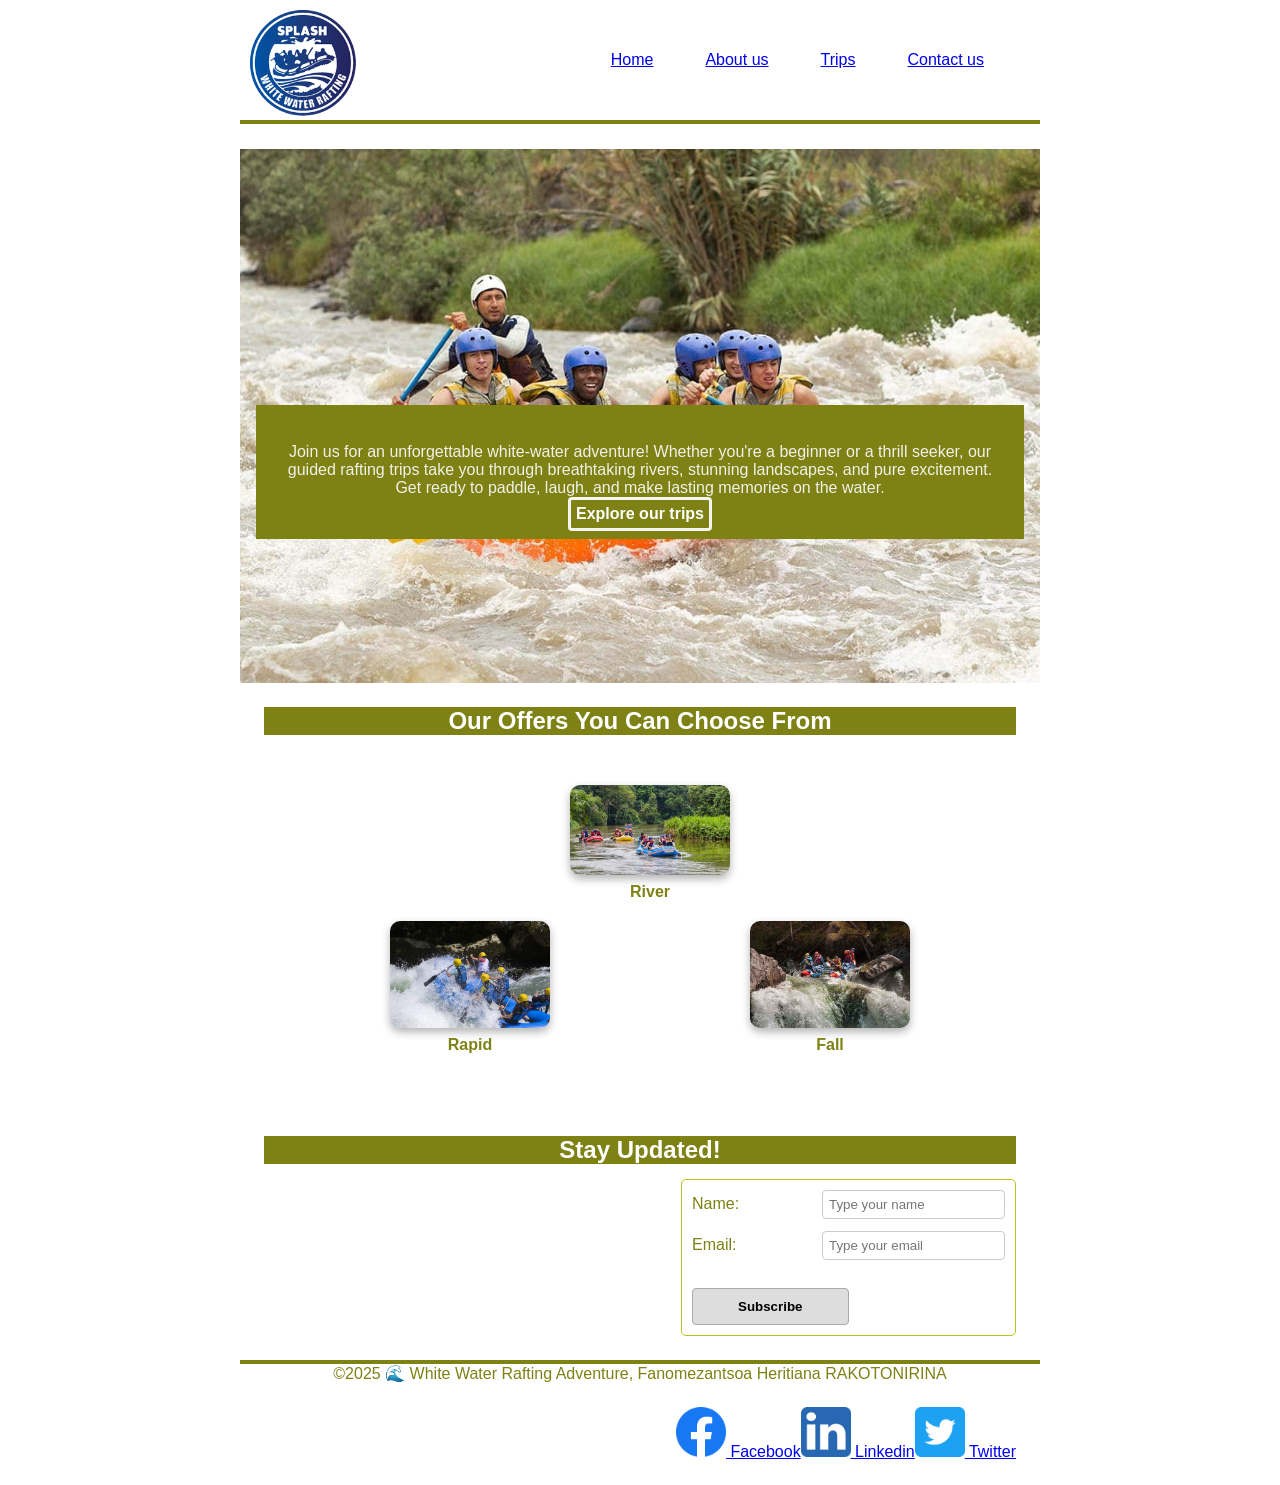
==== wwr/index.html @ 39a03549 "final" ====
<!DOCTYPE html>
<html lang="en">

<head>
  <meta charset="UTF-8">
  <meta name="viewport" content="width=device-width, initial-scale=1.0">
  <link rel="stylesheet" href="styles/rafting.css">
  <meta name="description"
    content="Our White Water Rafting page is dedicated to sharing our passion for rafting adventures with you. Don't hesitate to ask us.">
  <meta name="author" content="Fanomezantsoa Heritiana RAKOTONIRINA">
  <title>Home - White Water Rafting Adventure</title>
</head>

<body>
  <header>
    <img src="images/splash.png" alt="Company logo" width="120">
    <nav>
      <ul>
        <li><a href="index.html">Home</a></li>
        <li><a href="about.html">About us</a></li>
        <li><a href="trips.html">Trips</a></li>
        <li><a href="contact.html">Contact us</a></li>
      </ul>
    </nav>
  </header>

  <main>
    <div class="hero-home">
      <img src="images/hero_large.jpg" alt="Group of people rafting on a white-water river" width="200">
      <article>
        <p>Join us for an unforgettable white-water adventure! Whether you're a beginner or a thrill seeker, our
          guided rafting
          trips take you through breathtaking rivers, stunning landscapes, and pure excitement. Get ready to
          paddle, laugh, and
          make lasting memories on the water.</p>
        <a href="trips.html" class="btn">Explore our trips</a>
      </article>
    </div>

    <section>
      <h2>Our Offers You Can Choose From</h2>
      <div class="offer">
        <figure>
          <img src="images/river.jpg" alt="This is a memory from our river rafting" width="200">
          <figcaption>River</figcaption>
        </figure>
        <figure>
          <img src="images/rapid.jpg" alt="This is a memory from a rapid flowing" width="200">
          <figcaption>Rapid</figcaption>
        </figure>
        <figure>
          <img src="images/fall.jpg" alt="This is a rafting from our slight fall" width="200">
          <figcaption>Fall</figcaption>
        </figure>

      </div>

    </section>

    <section>
      <h2>Stay Updated!</h2>
      <div class="update">
        <p>Don’t miss our next adventure! Subscribe to our newsletter and stay informed as we introduce new and
          exciting rafting
          journeys every two months.</p>
        <form>
          <!-- Personal Info -->
          <fieldset>
            <div class="field-row">
              <label for="name">Name:</label>
              <input type="text" id="name" placeholder="Type your name" name="name" required>
            </div>
            <div class="field-row">
              <label for="email">Email:</label>
              <input type="email" id="email" placeholder="Type your email" name="email" required>
            </div>
          </fieldset>
          <button type="submit">Subscribe</button>
        </form>

      </div>
    </section>

  </main>

  <footer>
    <p1>&copy;2025 &#127754; White Water Rafting Adventure, Fanomezantsoa Heritiana RAKOTONIRINA</p1>
    <nav class="socialmedia">
      <a href="https://www.facebook.com">
        <img src="images/facebook.png" alt="Facebook logo" height="50">
        Facebook
      </a>
      <a href="https://www.linkedin.com">
        <img src="images/linkedin.png" alt="Linkedin logo" height="50">
        Linkedin
      </a>
      <a href="https://www.twitter.com">
        <img src="images/twitter.png" alt="Twitter logo" height="50">
        Twitter
      </a>
    </nav>
  </footer>
</body>

</html>
---- wwr/styles/rafting.css ----
:root {
    --rafting-color: #b0b600db;
    --rafting-color-dark: #7e8114;
    --rafting-color-medium: #464702;
    --rafting-color-light: #f2f47b;
    --rafting-color-text: white;
    --rafting-font-family: 'Arial', sans-serif;
    --rafting-heading-font: 'Georgia', sans-serif;
    --rafting-body-font: Arial, Roboto, sans-serif;
}

* {
    box-sizing: border-box;
    margin: 0;
    padding: 0;
}

header {
    background-color: white;
    color: var(--rafting-color-text);
    font-family: var(--rafting-heading-font);
    text-align: center;
    display: grid;
    grid-template-columns: auto 1fr;
    align-items: center;
    border-bottom: var(--rafting-color-dark) 4px solid;
}

nav {
    display: flex;
    justify-content: flex-end;
}

nav ul {
    display: flex;
    align-items: center;
    justify-content: flex;
    padding: 8px 16px;

}

nav li {
    display: flex;
    align-items: center;
    justify-content: flex;
    padding: 8px 16px;
    background-color: var(--rafting-color-text);
    color: var(--rafting-body-font);
    margin-left: 20px;
    text-decoration: none;
}

nav a:hover {
    background-color: var(--rafting-color-medium);
    color: var(--rafting-color-font);
    text-decoration: underline;
}

body {
    font-family: var(--rafting-body-font);
    color: var(--rafting-color-dark);

}

body,
header,
footer {
    width: 800px;
    margin: auto;
}

h1,
h2 {
    font-family: var(--rafting-heading-font);
    color: var(--rafting-color-text);
}

nav,
p,
section,
article {
    margin: 16px;
    padding: 8px;
}

.contact h1,
p {
    position: relative;
    margin-top: 15px;
    padding: 10px;
    font-size: 1.2em;
    color: var(--rafting-color-dark);
    text-align: center;
    opacity: 0.9;
}

.contact h1 {
    font-size: 2em;
    font-weight: bold;
}

p {
    top: 15px;
    /*text-align: center;*/
    /*background-color: white;*/
    color: var(--rafting-color-text);
    padding: 1px;
    margin: 10px 0;
    font-size: 1em;
}

.socialmedia a {

    /*text-decoration: none;*/
    /*background-color: var(--rafting-body-font);*/

}

.hero {
    margin-top: 25px;
    position: relative;
}

.hero img {
    display: block;
    width: 100%;
    height: auto;
}

h1 {
    position: absolute;
    top: 20px;
    width: 100%;
    text-align: center;
    background-color: var(--rafting-color-dark);
    color: var(--rafting-color-text);
    padding: 16px;
    opacity: 0.7;
}

h2 {
    background-color: var(--rafting-color-dark);
    text-align: center;
}

.hero article {
    position: absolute;
    bottom: 30px;
    left: 20px;
    right: 20px;
    background-color: rgba(41, 87, 148, 0.8);
    /* dark blue, 80% opacity */
    color: var(--rafting-color-text);
    padding: 20px;
    border-radius: 5px;
}

.hero article img {
    float: right;
    width: 125px;
    height: auto;
}

.history {
    display: flex;
    flex-direction: row;
}

.history p {
    margin-top: 15px;
    padding: 10px;
    font-size: 1.0em;
    color: var(--rafting-color-dark);
    text-align: justify;
}

.history img {
    margin-top: 25px;
    width: 200px;
    height: auto;
}

.adventure {
    display: flex;
    flex-direction: row;
    justify-content: center;
    max-width: 800px;
    margin-top: 20px;
}

.adventure img {
    width: 140px;
    height: auto;
    padding: 10px
}

.adventure figcaption {
    margin-left: 45px;


}

.staff {
    display: flex;
    flex-direction: row;
    justify-content: center;
    max-width: 800px;
    margin-top: 20px;
}

.staff img {
    width: 150px;
    height: auto;
    padding: 10px
}

.staff figcaption {
    text-align: center;
    font-weight: bold;
    margin-top: 8px;
    font-size: 1em;
    color: var(--rafting-color-dark);
}

footer {
    display: block;
    border-top: var(--rafting-color-dark) 4px solid;
    color: var(--rafting-color-text);
    text-align: center;
    color: var(--rafting-color-dark);
    font-size: 1.0em;
}

p1 {
    color: var(--rafting-color-dark);
}

.map iframe {
    border: 2px solid var(--rafting-color-dark);
    border-radius: 8px;
    width: 400px;
    height: 390px;
}

.map-form {
    display: flex;
    flex-direction: row;
    justify-content: space-around;
    align-items: center;
    gap: 20px;
}

form {
    max-width: 400px;
    max-height: fit-content;
    margin: 0 auto;
    font-family: Arial, sans-serif;
}

fieldset {
    border: none;
    padding: 0;
    margin: 0 0 16px 0;
}

legend {
    margin-bottom: 8px;
}


.field-row {
    display: flex;
    align-items: center;
    margin-bottom: 12px;
}

.field-row label {
    width: 120px;
    margin-right: 10px;
}

.field-row input[type="text"],
.field-row input[type="email"],
.field-row textarea {
    flex: 1;
    padding: 6px;
    border: 1px solid #ccc;
    border-radius: 4px;
}

.radio-fieldset {
    display: flex;
    flex-direction: row;
    gap: 30px;
    align-items: center;

}

.radio-group {
    display: flex;
    flex-direction: column;
    gap: 6px;
    margin-bottom: 12px;
}


.checkbox-row {
    display: flex;
    align-items: center;
    gap: 15px;
    margin: 10px 0 16px 0;
}


button {
    width: 50%;
    padding: 10px;
    background: #ddd;
    border: 1px solid #aaa;
    border-radius: 4px;
    cursor: pointer;
    font-weight: bold;
}

button:hover {
    background: #ccc;
}


.hero-home {
    margin-top: 25px;
    position: relative
}

.hero-home img {
    display: block;
    width: 100%;
    height: auto;
}

.hero-home article {
    top: 200px;
    position: absolute;
    background-color: var(--rafting-color-dark);

}

.hero-home article p {
    padding: 10px;
    margin: 5px;
    font-size: 1.0em;
    color: var(--rafting-color-text);
}

.hero-home a {

    padding: 5px;
    border: 3px solid #f5f5f1;
    background-color: var(--);
    border-radius: 4px;
    cursor: pointer;
    font-weight: bold;
    text-decoration: none;
}

.hero-home a:hover {
    background: #90d5d8;
}

.hero-home article {
    text-align: center;
    position: absolute;
    top: 240px;
}

.update {
    display: flex;
    flex-direction: row;
    align-items: center;
    gap: 20px;
}

.update p {
    font: 1.0em sans-serif;
    line-height: 1.8;


}

.update form {
    margin-top: 15px;
    border: 1.2px solid var(--rafting-color);
    border-radius: 5px;
    padding: 10px;

}

.offer {
    display: grid;
    grid-template-columns: 1fr 1fr 1fr;
    /* 3 columns for triangle base */
    grid-template-rows: auto auto;
    /* 2 rows: top and bottom */
    gap: 20px;
    width: 500px;
    margin: 50px auto;
    justify-items: center;
    align-items: center;
    text-align: center;
}

.offer figure {
    display: flex;
    flex-direction: column;
    align-items: center;
}


.offer figure:nth-child(1) {
    grid-column: 2;
    grid-row: 1;
}

.offer figure:nth-child(2) {
    grid-column: 1;
    grid-row: 2;
}

.offer figure:nth-child(3) {
    grid-column: 3;
    grid-row: 2;
}

.offer img {
    width: 160px;
    border-radius: 10px;
    box-shadow: 0 4px 8px rgba(0, 0, 0, 0.3);
}

.offer figcaption {
    margin-top: 8px;
    font-weight: bold;
}

/* trips page */

.cta-content {
    text-align: center;
}

.cta-section h2 {
    font-size: 2rem;
    margin-bottom: 0.5rem;
}

.cta-section p {
    max-width: 600px;
    margin: 0 auto 1rem;
    margin-top: 20px;
}

.btn {
    display: inline-block;
    background: var(--rafting-color-dark);
    color: white;
    padding: 0.75rem 1.5rem;
    border-radius: 8px;
    text-decoration: none;

}

.btn:hover {
    background: var(--rafting-color-medium);
}

/* === Trips Section === */
.trip-section {
    padding: 3rem 1rem;
    background-color: white;
    text-align: center;
}

.trip-section h2 {
    font-size: 1.8rem;
    margin-bottom: 2rem;
}

.trip-grid {
    display: grid;
    grid-template-columns: repeat(auto-fit, minmax(280px, 1fr));
    gap: 2rem;
    max-width: 1100px;
    margin: 0 auto;
}

.trip img {
    width: 100%;
    border-radius: 10px;
    height: 200px;
    object-fit: cover;
    box-shadow: 0 3px 6px rgba(0, 0, 0, 0.2);
}

.trip h3 {
    margin-top: 1rem;
    color: var(--rafting-color-dark);
}

.trip p {
    font-size: 0.95rem;
    padding: 0 1rem;
}

/* === Table Section === */
.table-section {
    padding: 3rem 1rem;
    background-color: #f0f8ff;
    text-align: center;
}

.table-section h2 {
    font-size: 1.8rem;
    margin-bottom: 1.5rem;
}

table {
    width: 90%;
    max-width: 800px;
    margin: 0 auto;
    border-collapse: collapse;
    background: white;
    box-shadow: 0 3px 6px rgba(0, 0, 0, 0.1);
}

th,
td {
    padding: 1rem;
    border: 1px solid #ddd;
}

th {
    background-color: var(--rafting-color-dark);
    color: white;
}
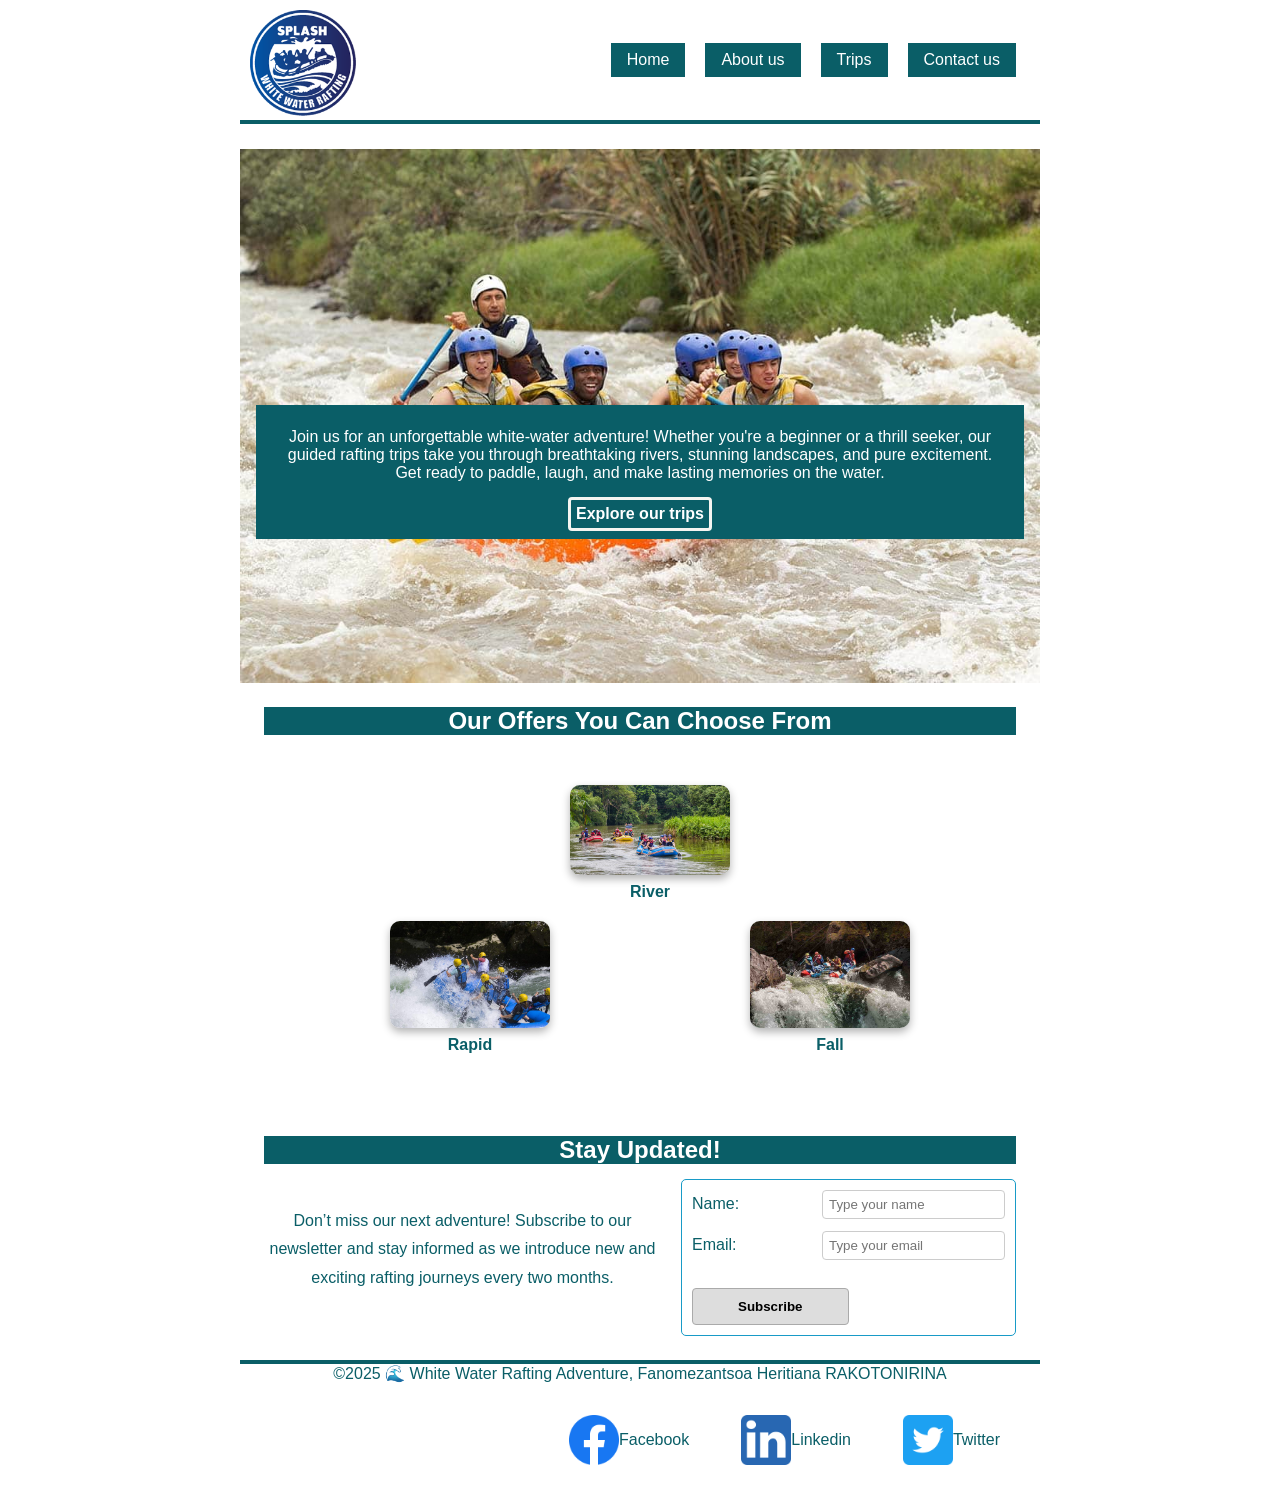
==== commit c5456427: "FINAL" ====
--- a/wwr/index.html
+++ b/wwr/index.html
@@ -15,12 +15,12 @@
   <header>
     <img src="images/splash.png" alt="Company logo" width="120">
     <nav>
-      <ul>
-        <li><a href="index.html">Home</a></li>
-        <li><a href="about.html">About us</a></li>
-        <li><a href="trips.html">Trips</a></li>
-        <li><a href="contact.html">Contact us</a></li>
-      </ul>
+
+      <a href="index.html">Home</a>
+      <a href="about.html">About us</a>
+      <a href="trips.html">Trips</a>
+      <a href="contact.html">Contact us</a>
+
     </nav>
   </header>
 
--- a/wwr/styles/rafting.css
+++ b/wwr/styles/rafting.css
@@ -1,8 +1,8 @@
 :root {
-    --rafting-color: #b0b600db;
-    --rafting-color-dark: #7e8114;
-    --rafting-color-medium: #464702;
-    --rafting-color-light: #f2f47b;
+    --rafting-color: #189bc7;
+    --rafting-color-dark: #0a5e67;
+    --rafting-color-medium: #1594be;
+    --rafting-color-light: #56c5d9;
     --rafting-color-text: white;
     --rafting-font-family: 'Arial', sans-serif;
     --rafting-heading-font: 'Georgia', sans-serif;
@@ -31,35 +31,21 @@
     justify-content: flex-end;
 }
 
-nav ul {
-    display: flex;
-    align-items: center;
-    justify-content: flex;
+nav a {
+    display: flex;
+    align-items: center;
+    justify-content: center;
     padding: 8px 16px;
-
-}
-
-nav li {
-    display: flex;
-    align-items: center;
-    justify-content: flex;
-    padding: 8px 16px;
-    background-color: var(--rafting-color-text);
+    background-color: var(--rafting-color-dark);
     color: var(--rafting-body-font);
     margin-left: 20px;
     text-decoration: none;
 }
 
-nav a:hover {
-    background-color: var(--rafting-color-medium);
-    color: var(--rafting-color-font);
-    text-decoration: underline;
-}
 
 body {
     font-family: var(--rafting-body-font);
     color: var(--rafting-color-dark);
-
 }
 
 body,
@@ -83,42 +69,42 @@
     padding: 8px;
 }
 
-.contact h1,
-p {
-    position: relative;
-    margin-top: 15px;
-    padding: 10px;
-    font-size: 1.2em;
-    color: var(--rafting-color-dark);
-    text-align: center;
-    opacity: 0.9;
-}
 
 .contact h1 {
+    padding-top: 15px;
     font-size: 2em;
     font-weight: bold;
-}
-
-p {
+    position: relative;
+    text-align: center;
+    color: var(--rafting-color-dark);
+
+}
+
+.hero p {
     top: 15px;
-    /*text-align: center;*/
-    /*background-color: white;*/
     color: var(--rafting-color-text);
     padding: 1px;
     margin: 10px 0;
     font-size: 1em;
 }
 
+p {
+    top: 15px;
+    text-align: center;
+    color: var(--rafting-color-dark);
+    padding: 1px;
+    margin: 10px 0;
+    font-size: 1.2em;
+}
+
 .socialmedia a {
-
-    /*text-decoration: none;*/
-    /*background-color: var(--rafting-body-font);*/
-
+    text-decoration: none;
+    background-color: var(--rafting-body-font);
 }
 
 .hero {
     margin-top: 25px;
-    position: relative;
+    position: relative
 }
 
 .hero img {
@@ -127,7 +113,7 @@
     height: auto;
 }
 
-h1 {
+.hero h1 {
     position: absolute;
     top: 20px;
     width: 100%;
@@ -135,7 +121,7 @@
     background-color: var(--rafting-color-dark);
     color: var(--rafting-color-text);
     padding: 16px;
-    opacity: 0.7;
+    opacity: 0.8;
 }
 
 h2 {
@@ -144,20 +130,22 @@
 }
 
 .hero article {
+    top: 400px;
     position: absolute;
-    bottom: 30px;
-    left: 20px;
-    right: 20px;
-    background-color: rgba(41, 87, 148, 0.8);
-    /* dark blue, 80% opacity */
-    color: var(--rafting-color-text);
-    padding: 20px;
-    border-radius: 5px;
+    background-color: rgba(27, 108, 168, 0.95);
+
+}
+
+.hero article p {
+    padding: 5px;
+    margin: 5px;
+    font-size: 1.0em;
+    color: var(--rafting-color-text);
 }
 
 .hero article img {
     float: right;
-    width: 125px;
+    width: 75px;
     height: auto;
 }
 
@@ -177,7 +165,7 @@
 .history img {
     margin-top: 25px;
     width: 200px;
-    height: auto;
+    height: auto
 }
 
 .adventure {
@@ -188,6 +176,8 @@
     margin-top: 20px;
 }
 
+
+
 .adventure img {
     width: 140px;
     height: auto;
@@ -196,8 +186,6 @@
 
 .adventure figcaption {
     margin-left: 45px;
-
-
 }
 
 .staff {
@@ -208,8 +196,10 @@
     margin-top: 20px;
 }
 
+
+
 .staff img {
-    width: 150px;
+    width: 200px;
     height: auto;
     padding: 10px
 }
@@ -220,6 +210,7 @@
     margin-top: 8px;
     font-size: 1em;
     color: var(--rafting-color-dark);
+
 }
 
 footer {
@@ -229,10 +220,6 @@
     text-align: center;
     color: var(--rafting-color-dark);
     font-size: 1.0em;
-}
-
-p1 {
-    color: var(--rafting-color-dark);
 }
 
 .map iframe {
@@ -257,12 +244,15 @@
     font-family: Arial, sans-serif;
 }
 
+
 fieldset {
     border: none;
     padding: 0;
     margin: 0 0 16px 0;
 }
 
+
+
 legend {
     margin-bottom: 8px;
 }
@@ -283,6 +273,7 @@
 .field-row input[type="email"],
 .field-row textarea {
     flex: 1;
+    /* input stretches to fill */
     padding: 6px;
     border: 1px solid #ccc;
     border-radius: 4px;
@@ -326,7 +317,7 @@
     background: #ccc;
 }
 
-
+/*  For home page */
 .hero-home {
     margin-top: 25px;
     position: relative
